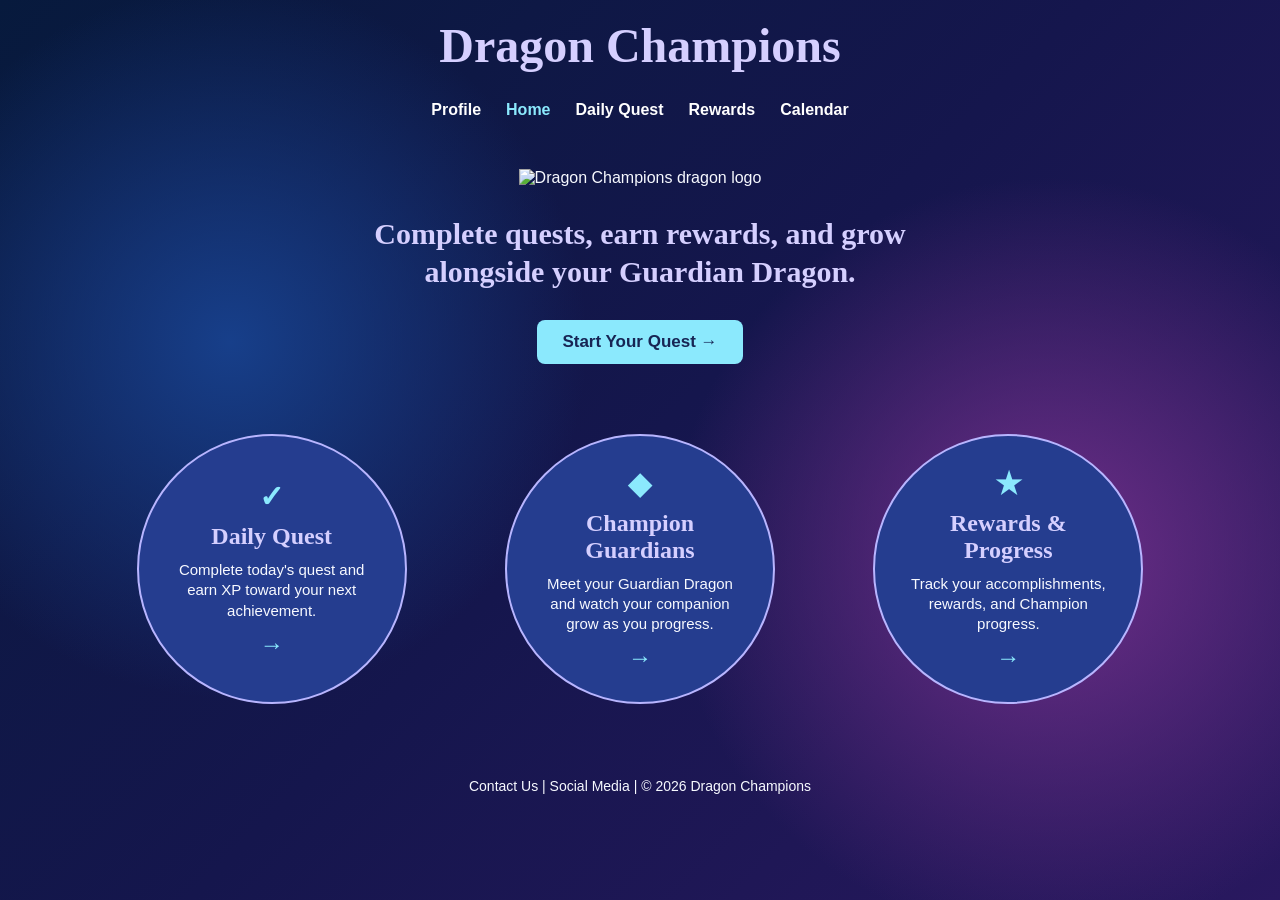
==== index.html @ 3f2e3a31 "Add files via upload" ====
<!DOCTYPE html>
<html lang="en">

<head>
    <meta charset="UTF-8">

    <meta name="viewport"
          content="width=device-width, initial-scale=1.0">

    <title>Dragon Champions</title>

    <link rel="stylesheet" href="style.css">
</head>

<body>

<header class="site-header">
    <h1 class="site-title">Dragon Champions</h1>

    <nav>
        <a href="profile.html">Profile</a>
        <a href="index.html" class="active">Home</a>
        <a href="daily-quest.html">Daily Quest</a>
        <a href="#">Rewards</a>
        <a href="#">Calendar</a>
    </nav>
</header>


<main class="home-page">

    <section class="home-intro">
        <img src="images/dragon_champions_logo.png"
             alt="Dragon Champions dragon logo"
             class="main-logo">

        <h2>Complete quests, earn rewards, and grow<br>
            alongside your Guardian Dragon.</h2>

        <a href="daily-quest.html" class="button">Start Your Quest →</a>
    </section>

    <section class="cards">

        <div class="card">
            <div class="circle-icon">✓</div>
            <h2>Daily Quest</h2>
            <p>Complete today's quest and earn XP toward your next achievement.</p>
            <a href="daily-quest.html">→</a>
        </div>

        <div class="card">
            <div class="circle-icon">◆</div>
            <h2>Champion Guardians</h2>
            <p>Meet your Guardian Dragon and watch your companion grow as you progress.</p>
            <a href="profile.html">→</a>
        </div>

        <div class="card">
            <div class="circle-icon">★</div>
            <h2>Rewards &amp; Progress</h2>
            <p>Track your accomplishments, rewards, and Champion progress.</p>
            <a href="#">→</a>
        </div>

    </section>

</main>


<footer>

    <p>
        Contact Us | Social Media |
        &copy; 2026 Dragon Champions
    </p>

</footer>


</body>
</html>
---- style.css ----
/*
   DRAGON CHAMPIONS
   HTML + CSS School Project
*/

* {
    box-sizing: border-box;
}

body {
    margin: 0;
    font-family: Arial, sans-serif;
    color: #F7F9FF;
    background: linear-gradient(135deg, #071A3D, #15164D, #29185F);
    min-height: 100vh;
}

header {
    text-align: center;
    padding: 25px;
}

.logo {
    width: 120px;
}

nav {
    display: flex;
    justify-content: center;
    flex-wrap: wrap;
    gap: 25px;
    margin-top: 20px;
}

nav a {
    color: white;
    text-decoration: none;
    font-weight: bold;
}

nav a:hover,
nav a.active {
    color: #8BE9FD;
}

main {
    width: 90%;
    max-width: 1100px;
    margin: auto;
}

h1,
h2 {
    font-family: Georgia, serif;
    color: #D5CFFF;
}

.button {
    background-color: #8BE9FD;
    color: #172554;
    border: none;
    border-radius: 8px;
    padding: 10px 18px;
    font-weight: bold;
}

.button:hover {
    background-color: #D5CFFF;
}

/* HOME PAGE */

.hero {
    display: grid;
    grid-template-columns: 1fr 1fr;
    gap: 40px;
    align-items: center;
    padding: 40px 20px;
}

.hero h1 {
    font-size: 42px;
}

.hero p {
    line-height: 1.6;
}

.hero-dragon {
    text-align: center;
}

.hero-dragon img {
    width: 330px;
    max-width: 100%;
}

.hero-dragon p {
    color: #B8B5FF;
    font-weight: bold;
}

.cards {
    display: grid;
    grid-template-columns: repeat(3, 1fr);
    gap: 25px;
    margin: 30px 0;
}

.card,
.panel,
.stat-card {
    background-color: #253D8F;
    border: 2px solid #B8B5FF;
    border-radius: 12px;
    padding: 20px;
}

.card {
    text-align: center;
}

.card a {
    color: #8BE9FD;
}

/* PAGE HEADINGS */

.page-heading {
    text-align: center;
    margin: 20px auto;
}

.page-heading h1 {
    font-size: 38px;
    margin-bottom: 5px;
}

/* PROFILE PAGE */

.profile-choices {
    display: grid;
    grid-template-columns: 1fr 1fr;
    gap: 15px;
}

.profile-choices .panel {
    padding: 15px;
}

.profile-choices h2 {
    margin-top: 0;
}

.avatar-options,
.dragon-options {
    display: grid;
    grid-template-columns: repeat(4, 1fr);
    gap: 8px;
}

.picture-choice {
    display: block;
    background-color: #172554;
    border: 2px solid #8EA7FF;
    border-radius: 10px;
    padding: 5px;
    text-align: center;
    cursor: pointer;
}

.picture-choice:hover {
    border-color: #8BE9FD;
}

.picture-choice input {
    margin: 4px;
}

.picture-choice img {
    width: 100%;
    height: 90px;
    object-fit: contain;
}

.profile-stats {
    display: grid;
    grid-template-columns: repeat(4, 1fr);
    gap: 15px;
    margin-top: 15px;
}

.stat-card {
    text-align: center;
    padding: 10px;
}

.stat-card h3,
.stat-card p {
    margin: 5px;
}

/* DAILY QUEST PAGE */

.quest-list {
    display: flex;
    justify-content: center;
    flex-wrap: wrap;
    gap: 25px;
    margin: 25px 0;
}

.quest-circle {
    width: 220px;
    height: 220px;
    background-color: #172554;
    border: 3px solid #8EA7FF;
    border-radius: 50%;
    padding: 25px;
    text-align: center;
    cursor: pointer;

    display: flex;
    flex-direction: column;
    justify-content: center;
    align-items: center;
}

.quest-circle:hover {
    border-color: #8BE9FD;
}

.quest-circle input {
    width: 20px;
    height: 20px;
}

.quest-circle h2 {
    margin: 8px 0;
}

.quest-circle p {
    margin: 5px;
}

.quest-circle strong {
    color: #8BE9FD;
}

.add-quest-demo {
    max-width: 750px;
    margin: 25px auto;
}

.add-quest-demo form {
    display: flex;
    gap: 10px;
    align-items: center;
    flex-wrap: wrap;
}

.add-quest-demo input,
.add-quest-demo select {
    padding: 10px;
    border-radius: 6px;
    border: none;
}

.bonus {
    text-align: center;
    max-width: 750px;
    margin: 25px auto;
}

footer {
    text-align: center;
    padding: 30px;
}

/* TABLET */

@media (max-width: 899px) {

    .hero {
        grid-template-columns: 1fr;
        text-align: center;
    }

    .cards {
        grid-template-columns: 1fr;
    }

    .profile-choices {
        grid-template-columns: 1fr;
    }

    .avatar-options,
    .dragon-options {
        grid-template-columns: repeat(2, 1fr);
    }

    .profile-stats {
        grid-template-columns: repeat(2, 1fr);
    }
}

/* PHONE */

@media (max-width: 599px) {

    nav {
        gap: 12px;
    }

    main {
        width: 94%;
    }

    .avatar-options,
    .dragon-options {
        grid-template-columns: repeat(2, 1fr);
    }

    .add-quest-demo form {
        flex-direction: column;
        align-items: stretch;
    }

    .hero-dragon img {
        width: 250px;
    }
}


/* CLEANER HOME PAGE */

header {
    padding: 15px;
}

nav {
    margin-top: 5px;
}

.hero {
    min-height: 430px;
    padding: 25px 20px;
    gap: 30px;
}

.hero h1 {
    font-size: 36px;
    margin-bottom: 15px;
}

.hero h2 {
    font-size: 24px;
}

.hero-logo {
    text-align: center;
}

.hero-logo img {
    width: 260px;
    max-width: 80%;
}

.cards {
    margin-top: 15px;
}

.card {
    padding: 15px;
}

.card h2 {
    font-size: 22px;
}

@media (max-width: 599px) {
    .hero {
        min-height: auto;
        padding: 20px 10px;
    }

    .hero h1 {
        font-size: 32px;
    }

    .hero-logo img {
        width: 200px;
    }
}


/* HOME PAGE LAYOUT UPDATE */

header {
    padding-top: 20px;
}

.home-hero {
    grid-template-columns: 1fr 1fr;
    min-height: 360px;
}

.home-hero .hero-logo {
    order: 1;
}

.home-hero .hero-text {
    order: 2;
}

.home-hero .hero-logo img {
    width: 260px;
}

.home-hero h1 {
    font-size: 34px;
}

/* Circle cards to match the Daily Quest page */

.cards {
    justify-items: center;
}

.card {
    width: 230px;
    height: 230px;
    border-radius: 50%;
    padding: 30px;

    display: flex;
    flex-direction: column;
    justify-content: center;
    align-items: center;
}

.card h2 {
    margin: 5px 0 10px;
}

.card p {
    margin: 5px 0 12px;
}

/* TABLET */

@media (max-width: 899px) {

    .home-hero {
        grid-template-columns: 1fr;
    }

    .home-hero .hero-logo,
    .home-hero .hero-text {
        order: initial;
    }

    .cards {
        grid-template-columns: 1fr;
    }
}

/* PHONE */

@media (max-width: 599px) {

    .home-hero .hero-logo img {
        width: 200px;
    }

    .card {
        width: 210px;
        height: 210px;
    }
}


/* HOME PAGE ALIGNMENT FIX */

/* Keep the top section centered as one unit */
.home-hero {
    width: 850px;
    max-width: 100%;
    margin: 25px auto 35px;
    padding: 20px 0;
    min-height: 300px;
    grid-template-columns: 1fr 1fr;
    gap: 50px;
}

/* Center the logo in the left half */
.home-hero .hero-logo {
    display: flex;
    justify-content: center;
    align-items: center;
}

.home-hero .hero-logo img {
    width: 230px;
}

/* Keep all text lined up on the right */
.home-hero .hero-text {
    display: flex;
    flex-direction: column;
    justify-content: center;
    align-items: flex-start;
}

.home-hero .hero-text h1,
.home-hero .hero-text h2,
.home-hero .hero-text p {
    text-align: left;
}

/* Keep the three circles evenly lined up */
.cards {
    width: 900px;
    max-width: 100%;
    margin: 20px auto 30px;
    grid-template-columns: repeat(3, 1fr);
    gap: 45px;
    align-items: center;
    justify-items: center;
}

.card {
    width: 210px;
    height: 210px;
    padding: 25px;
}

footer {
    margin-top: 10px;
}

/* TABLET */
@media (max-width: 899px) {
    .home-hero {
        width: 90%;
        grid-template-columns: 1fr;
        gap: 15px;
        text-align: center;
    }

    .home-hero .hero-text {
        align-items: center;
    }

    .home-hero .hero-text h1,
    .home-hero .hero-text h2,
    .home-hero .hero-text p {
        text-align: center;
    }

    .cards {
        width: 90%;
        grid-template-columns: 1fr;
        gap: 20px;
    }
}


/* LARGER HOME PAGE - FILLS DESKTOP SCREEN */

.home-hero {
    width: 1100px;
    max-width: 92%;
    min-height: 420px;
    margin: 20px auto 25px;
    grid-template-columns: 1fr 1fr;
    gap: 70px;
}

.home-hero .hero-logo img {
    width: 320px;
}

.home-hero .hero-text h1 {
    font-size: 42px;
    margin-bottom: 15px;
}

.home-hero .hero-text h2 {
    font-size: 27px;
    margin: 5px 0 15px;
}

.home-hero .hero-text p {
    font-size: 18px;
    line-height: 1.6;
    max-width: 500px;
}

.home-hero .button {
    font-size: 17px;
    padding: 12px 22px;
}

.cards {
    width: 1100px;
    max-width: 92%;
    gap: 55px;
    margin: 15px auto 35px;
}

.card {
    width: 260px;
    height: 260px;
    padding: 32px;
}

.card h2 {
    font-size: 25px;
}

.card p {
    font-size: 16px;
    line-height: 1.4;
}

.card a {
    font-size: 16px;
}

footer {
    font-size: 14px;
    padding: 20px;
}

/* Keep smaller screens responsive */
@media (max-width: 899px) {
    .home-hero {
        min-height: auto;
        gap: 20px;
    }

    .home-hero .hero-logo img {
        width: 260px;
    }

    .cards {
        gap: 25px;
    }

    .card {
        width: 230px;
        height: 230px;
    }
}

@media (max-width: 599px) {
    .home-hero .hero-text h1 {
        font-size: 34px;
    }

    .home-hero .hero-logo img {
        width: 220px;
    }
}


/* =====================================
   FINAL HOME PAGE
   HTML + CSS ONLY
===================================== */

/* Galaxy gradient made with CSS */
body {
    background:
        radial-gradient(circle at 18% 38%, #173F8A 0%, transparent 30%),
        radial-gradient(circle at 82% 62%, #702F8A 0%, transparent 32%),
        linear-gradient(135deg, #071A3D, #15164D, #29185F);
    background-attachment: fixed;
}

/* Website name above navigation */
.site-header {
    padding: 18px 20px 5px;
}

.site-title {
    text-align: center;
    font-size: 48px;
    margin: 0 0 10px;
    color: #D5CFFF;
}

.site-header nav {
    margin-top: 0;
}

.site-header nav a.active {
    color: #8BE9FD;
}

/* Main logo and message */
.home-intro {
    text-align: center;
    padding: 15px 20px 5px;
}

.main-logo {
    width: 310px;
    max-width: 70%;
}

.home-intro h2 {
    font-size: 30px;
    line-height: 1.25;
    margin: 5px auto 15px;
}

.home-intro .button {
    font-size: 17px;
    padding: 12px 25px;
    text-decoration: none;
}

/* Three matching circles */
.home-page .cards {
    width: 1100px;
    max-width: 95%;
    margin: 15px auto 25px;
    display: grid;
    grid-template-columns: repeat(3, 1fr);
    gap: 45px;
    justify-items: center;
}

.home-page .card {
    width: 270px;
    height: 270px;
    border-radius: 50%;
    padding: 30px;

    display: flex;
    flex-direction: column;
    justify-content: center;
    align-items: center;
}

.circle-icon {
    color: #8BE9FD;
    font-size: 30px;
    font-weight: bold;
    margin-bottom: 4px;
}

.home-page .card h2 {
    font-size: 24px;
    margin: 5px 0;
}

.home-page .card p {
    font-size: 15px;
    line-height: 1.35;
    margin: 5px 0 10px;
}

.home-page .card a {
    font-size: 24px;
    text-decoration: none;
}

/* Tablet */
@media (max-width: 899px) {

    .site-title {
        font-size: 40px;
    }

    .main-logo {
        width: 260px;
    }

    .home-intro h2 {
        font-size: 25px;
    }

    .home-page .cards {
        grid-template-columns: 1fr;
        gap: 20px;
    }
}

/* Phone */
@media (max-width: 599px) {

    .site-title {
        font-size: 34px;
    }

    .main-logo {
        width: 220px;
    }

    .home-intro h2 {
        font-size: 21px;
    }

    .home-page .card {
        width: 230px;
        height: 230px;
        padding: 24px;
    }
}


/* =====================================
   SPACING UPDATE - APPROVED HOME DESIGN
===================================== */

/* More space between website title and navigation */
.site-title {
    margin-bottom: 28px;
}

.site-header nav {
    margin-bottom: 30px;
}

/* More breathing room around the logo */
.home-intro {
    padding-top: 15px;
}

.main-logo {
    margin-bottom: 28px;
}

/* Space below the main message */
.home-intro h2 {
    margin: 0 auto 30px;
}

/* Space below Start Your Quest */
.home-intro .button {
    display: inline-block;
    margin-bottom: 45px;
}

/* More room before and between the circles */
.home-page .cards {
    margin-top: 20px;
    margin-bottom: 40px;
    gap: 60px;
}

/* Keep the circles large */
.home-page .card {
    width: 270px;
    height: 270px;
}

/* Tablet */
@media (max-width: 899px) {
    .site-title {
        margin-bottom: 20px;
    }

    .site-header nav {
        margin-bottom: 25px;
    }

    .main-logo {
        margin-bottom: 20px;
    }

    .home-intro h2 {
        margin-bottom: 25px;
    }

    .home-intro .button {
        margin-bottom: 35px;
    }

    .home-page .cards {
        gap: 30px;
    }
}

/* Phone */
@media (max-width: 599px) {
    .site-header nav {
        margin-bottom: 20px;
    }

    .home-intro .button {
        margin-bottom: 30px;
    }
}


/* PROFILE AVATAR AND DRAGON PREVIEW */

.profile-hero {
    display: grid;
    grid-template-columns: 200px 1fr 200px;
    gap: 30px;
    align-items: center;
    max-width: 1000px;
    margin: 25px auto 30px;
}

.profile-title {
    text-align: center;
}

.profile-title h1 {
    font-family: Georgia, serif;
    color: #D5CFFF;
    font-size: 42px;
    margin: 0 0 10px;
}

.profile-title p {
    font-size: 17px;
    line-height: 1.5;
    margin: 0;
}

.profile-preview {
    text-align: center;
}

.profile-preview img {
    width: 175px;
    height: 175px;
    object-fit: contain;
}

.profile-preview p {
    color: #8BE9FD;
    font-weight: bold;
    margin: 5px 0 0;
}

@media (max-width: 899px) {
    .profile-hero {
        grid-template-columns: 1fr 1fr;
    }

    .profile-title {
        grid-column: 1 / 3;
        grid-row: 1;
    }
}

@media (max-width: 599px) {
    .profile-hero {
        grid-template-columns: 1fr;
    }

    .profile-title {
        grid-column: 1;
    }

    .profile-preview img {
        width: 140px;
        height: 140px;
    }
}


/* =====================================
   HTML + CSS ONLY INTERACTIONS
===================================== */

/* Profile: hide the plain radio button but keep it accessible */
.selectable-choice {
    position: relative;
}

.selectable-choice input[type="radio"] {
    position: absolute;
    opacity: 0;
}

/* Highlight the selected avatar or dragon */
.selectable-choice:has(input[type="radio"]:checked) {
    border-color: #8BE9FD;
    box-shadow: 0 0 12px #8BE9FD;
    background-color: #253D8F;
}

/* Small selected marker */
.selectable-choice:has(input[type="radio"]:checked)::after {
    content: "Selected";
    display: block;
    color: #8BE9FD;
    font-size: 12px;
    font-weight: bold;
    margin-top: 4px;
}

/* Daily quests: checked circles visibly change */
.quest-circle:has(input[type="checkbox"]:checked) {
    border-color: #8BE9FD;
    background-color: #253D8F;
    box-shadow: 0 0 15px rgba(139, 233, 253, 0.65);
}

.quest-circle:has(input[type="checkbox"]:checked) h2::after {
    content: " ✓";
    color: #8BE9FD;
}

/* Simple information panel replacing the non-working Add Quest form */
.quest-note {
    max-width: 650px;
    margin: 25px auto;
    text-align: center;
}

.quest-note h2 {
    margin-top: 0;
}


/* =====================================
   DAILY QUEST - ADD / DELETE PROTOTYPE
===================================== */

.quest-controls {
    max-width: 720px;
    margin: 28px auto;
    text-align: center;
}

.quest-controls h2 {
    margin: 0 0 5px;
}

.quest-controls > p {
    margin: 5px 0 18px;
}

.quest-form {
    display: grid;
    grid-template-columns: auto 1fr auto 110px auto auto;
    gap: 10px;
    align-items: center;
}

.quest-form label {
    font-weight: bold;
    color: #D5CFFF;
}

.quest-form input {
    padding: 10px;
    border: 1px solid #B8B5FF;
    border-radius: 7px;
    background: #07152B;
    color: #F7F9FF;
}

.quest-form input::placeholder {
    color: #B8B5FF;
}

.quest-button {
    padding: 10px 13px;
    border: none;
    border-radius: 7px;
    font-weight: bold;
    cursor: pointer;
}

.add-button {
    background: #8BE9FD;
    color: #07152B;
}

.delete-button {
    background: #B8B5FF;
    color: #07152B;
}

.demo-note {
    font-size: 12px;
    color: #B8B5FF;
    margin-top: 15px !important;
}

/* Tablet and phone */
@media (max-width: 899px) {
    .quest-form {
        grid-template-columns: 1fr 1fr;
    }

    .quest-form label {
        text-align: left;
    }
}

@media (max-width: 599px) {
    .quest-form {
        grid-template-columns: 1fr;
    }

    .quest-form label {
        margin-top: 5px;
    }
}
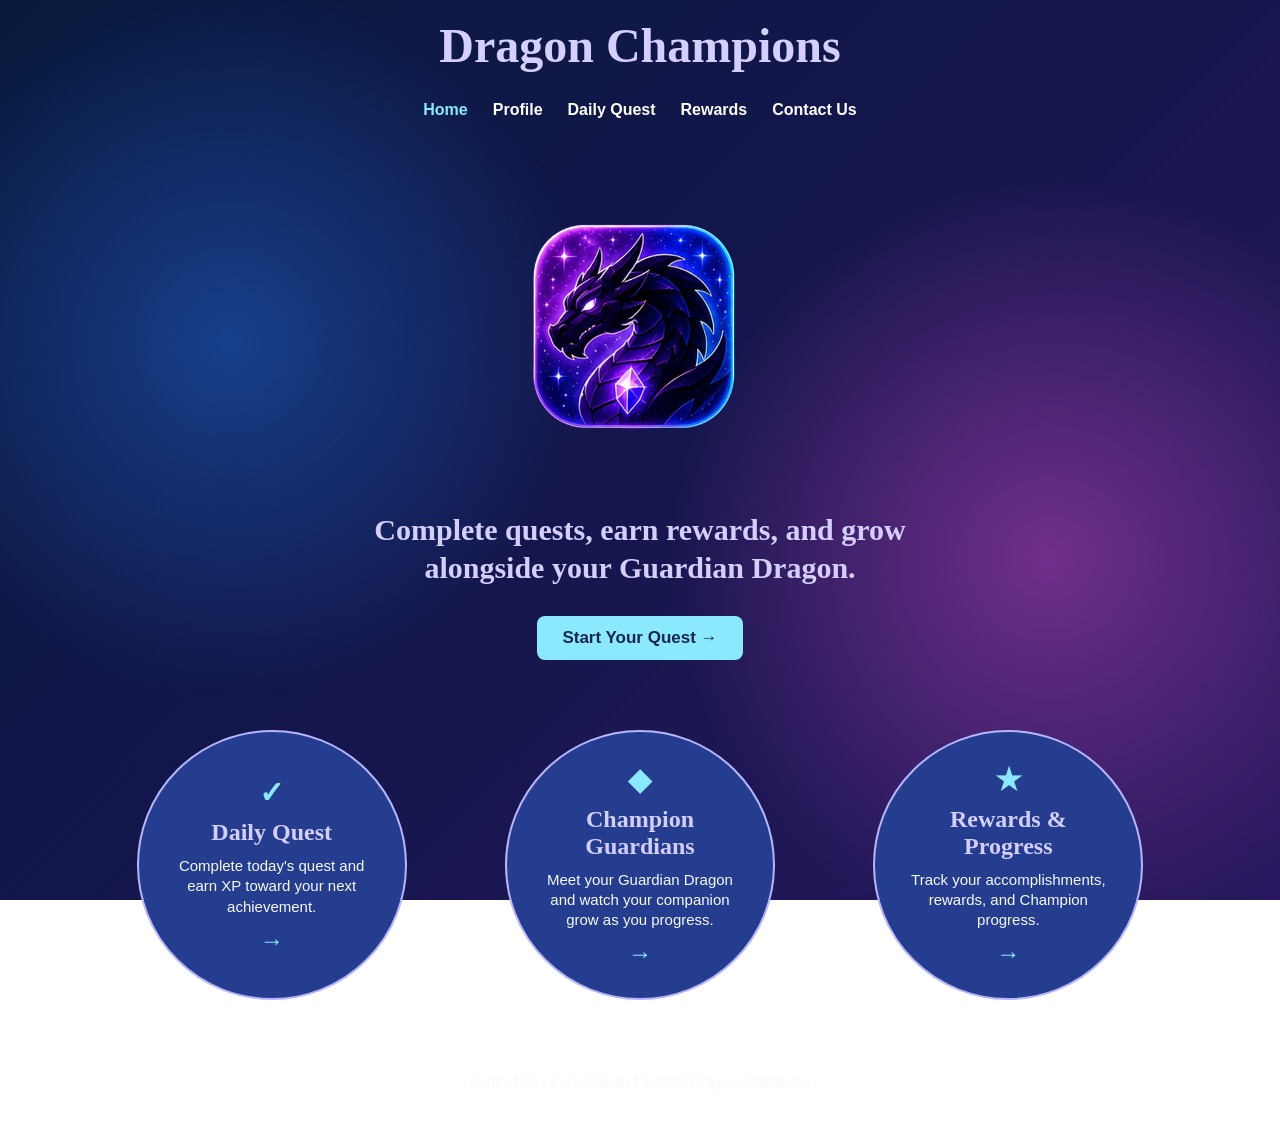
==== commit 583dcae9: "Add files via upload" ====
--- a/index.html
+++ b/index.html
@@ -18,11 +18,11 @@
     <h1 class="site-title">Dragon Champions</h1>
 
     <nav>
+        <a href="index.html" class="active">Home</a>
         <a href="profile.html">Profile</a>
-        <a href="index.html" class="active">Home</a>
         <a href="daily-quest.html">Daily Quest</a>
         <a href="#">Rewards</a>
-        <a href="#">Calendar</a>
+        <a href="#">Contact Us </a>
     </nav>
 </header>
 
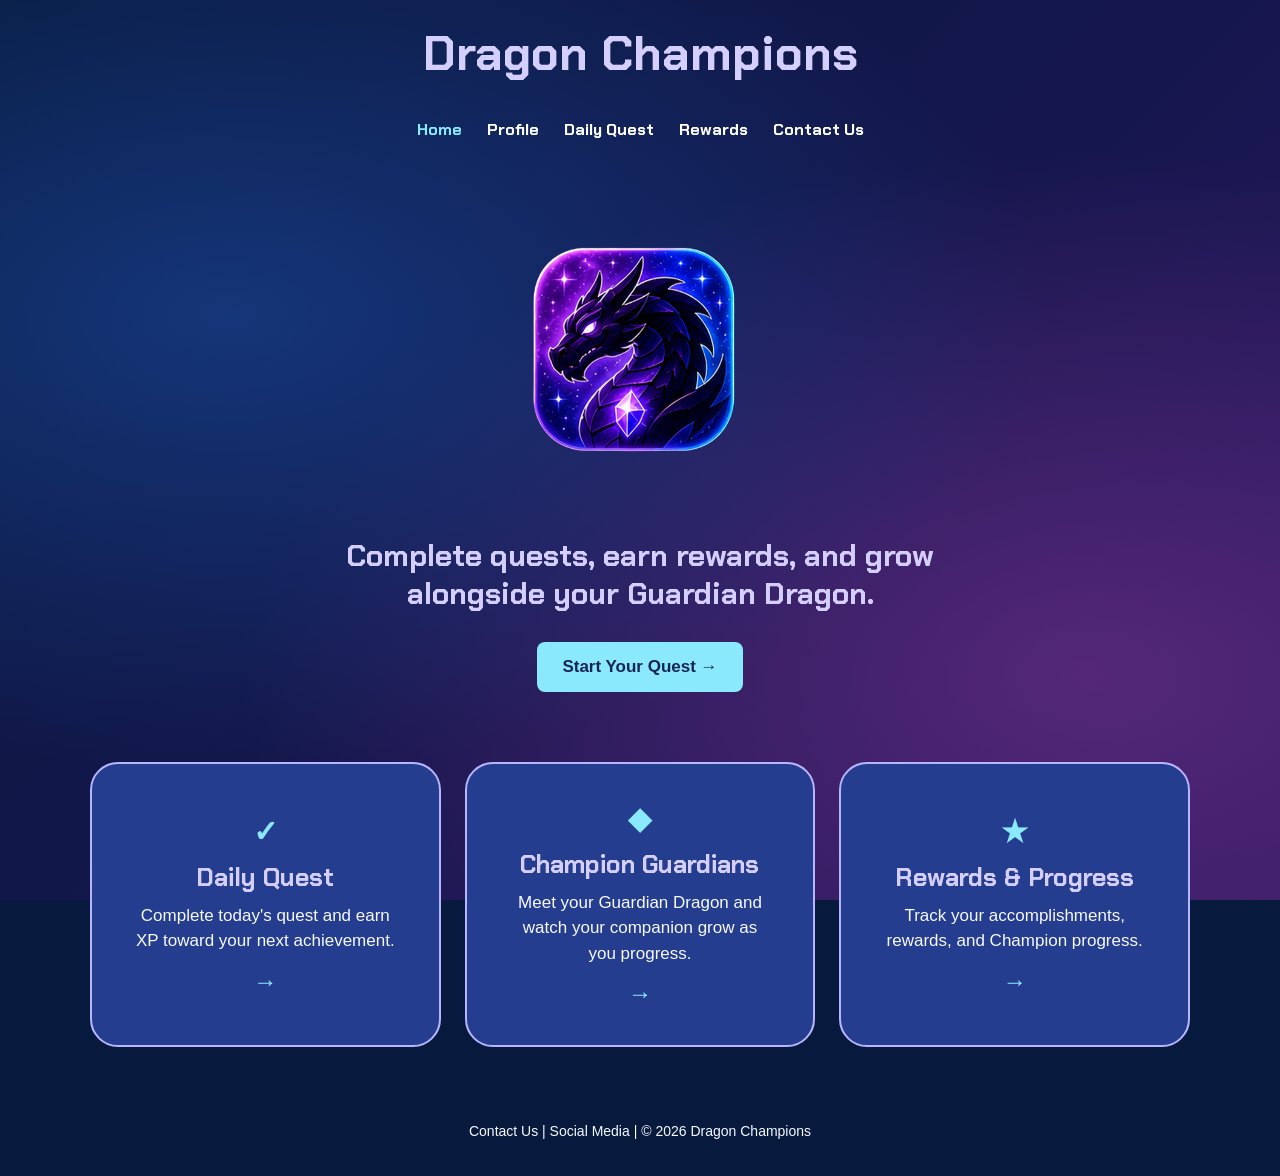
==== commit 5d1733ac: "Add files via upload" ====
--- a/index.html
+++ b/index.html
@@ -9,7 +9,10 @@
 
     <title>Dragon Champions</title>
 
-    <link rel="stylesheet" href="style.css">
+    <link rel="preconnect" href="https://fonts.googleapis.com">
+<link rel="preconnect" href="https://fonts.gstatic.com" crossorigin>
+<link href="https://fonts.googleapis.com/css2?family=Chakra+Petch:wght@400;600;700&display=swap" rel="stylesheet">
+<link rel="stylesheet" href="style.css">
 </head>
 
 <body>
@@ -18,11 +21,11 @@
     <h1 class="site-title">Dragon Champions</h1>
 
     <nav>
-        <a href="index.html" class="active">Home</a>
+        <a href="index.html" class="active" aria-current="page">Home</a>
         <a href="profile.html">Profile</a>
         <a href="daily-quest.html">Daily Quest</a>
         <a href="#">Rewards</a>
-        <a href="#">Contact Us </a>
+        <a href="#">Contact Us</a>
     </nav>
 </header>
 
@@ -60,7 +63,7 @@
             <div class="circle-icon">★</div>
             <h2>Rewards &amp; Progress</h2>
             <p>Track your accomplishments, rewards, and Champion progress.</p>
-            <a href="#">→</a>
+            <a href="#" aria-label="Rewards and Progress coming soon">→</a>
         </div>
 
     </section>
--- a/style.css
+++ b/style.css
@@ -1109,3 +1109,66 @@
         margin-top: 5px;
     }
 }
+
+/* Teacher feedback: modern fonts, readable cards, seamless background */
+html { min-height: 100%; background: #071A3D; }
+body {
+    min-height: 100vh;
+    background: radial-gradient(ellipse at 18% 35%, rgba(23,63,138,.75), transparent 55%),
+                radial-gradient(ellipse at 85% 75%, rgba(112,47,138,.65), transparent 55%),
+                linear-gradient(135deg, #071A3D, #15164D 55%, #29185F);
+    background-attachment: fixed;
+    font-size: 16px;
+    line-height: 1.5;
+}
+h1, h2, h3, .site-title, nav a { font-family: 'Chakra Petch', Arial, sans-serif; }
+h1, h2, h3, .site-title { font-weight: 700; }
+.home-page .cards {
+    width: 100%; max-width: 1100px;
+    grid-template-columns: repeat(3, minmax(0, 1fr)); gap: 24px;
+}
+.home-page .card {
+    width: 100%; max-width: none; height: auto; min-height: 250px;
+    border-radius: 28px; padding: 30px 24px;
+}
+.home-page .card h2 { font-size: 25px; line-height: 1.2; }
+.home-page .card p { font-size: 17px; line-height: 1.5; max-width: 28ch; }
+.home-page .card a { color: #8BE9FD; }
+.quest-circle p { font-size: 16px; line-height: 1.45; }
+.quest-circle h2 { font-size: 25px; }
+@media (max-width: 899px) {
+    .home-page .cards { grid-template-columns: 1fr; max-width: 540px; gap: 20px; }
+    .home-page .card { min-height: 0; padding: 26px 28px; }
+}
+@media (max-width: 599px) {
+    .home-page .cards { max-width: 100%; }
+    .home-page .card { width: 100%; height: auto; border-radius: 24px; padding: 25px 22px; }
+    .home-page .card p { font-size: 17px; }
+}
+
+
+/* Keep all three Home feature cards the same size */
+.home-page .cards {
+    align-items: stretch;
+}
+.home-page .card {
+    box-sizing: border-box;
+    height: 100%;
+    min-height: 285px;
+}
+@media (max-width: 899px) {
+    .home-page .card {
+        min-height: 245px;
+    }
+}
+
+/* JavaScript-powered quest cards: preserve original circular styling */
+.interactive-quest { display:flex; flex-direction:column; justify-content:center; align-items:center; padding:16px; box-sizing:border-box; }
+.interactive-quest label { display:flex; flex-direction:column; justify-content:center; align-items:center; cursor:pointer; flex:1; width:100%; }
+.interactive-quest .remove-quest { background:transparent; color:#8BE9FD; border:1px solid #8BE9FD; border-radius:12px; padding:4px 14px; cursor:pointer; margin-top:8px; font:inherit; font-size:13px; }
+.interactive-quest .remove-quest:hover { background:#233d83; }
+#quest-message, #xp-total { font-size:17px; color:#8BE9FD; font-weight:600; }
+@media(max-width:599px) { .interactive-quest { min-width:220px; } }
+
+/* Midterm: captions make the Profile image gallery easier to understand. */
+.choice-caption { display: block; margin-top: 5px; color: #d5d2ff; font-size: 14px; font-weight: 600; text-align: center; }
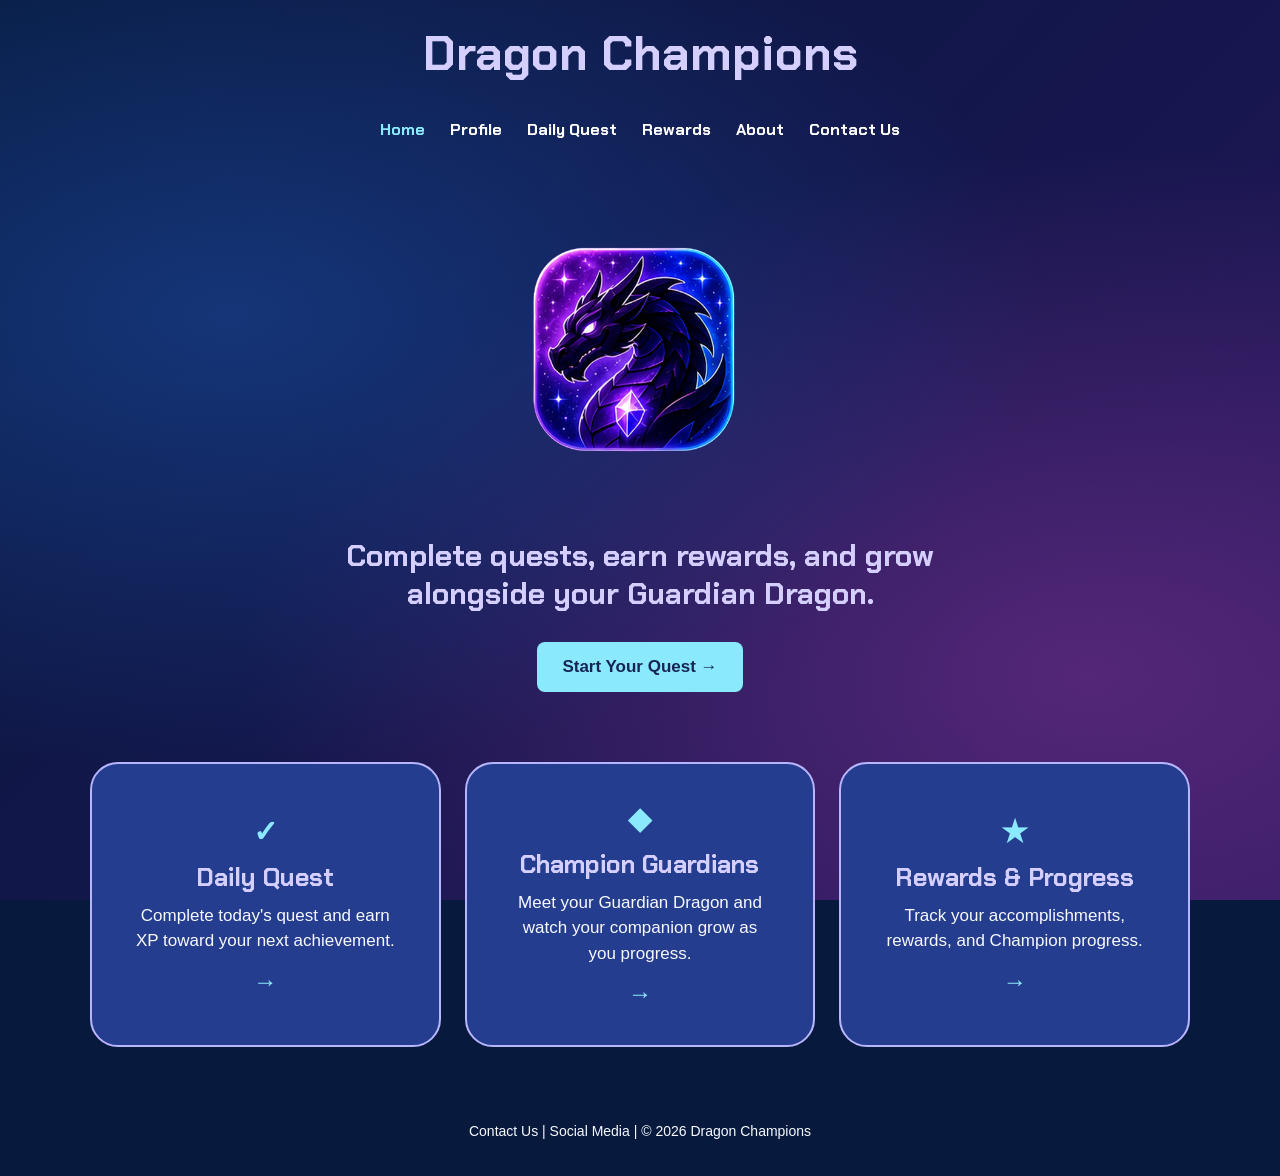
==== commit 4e5f5981: "Add files via upload" ====
--- a/index.html
+++ b/index.html
@@ -25,6 +25,7 @@
         <a href="profile.html">Profile</a>
         <a href="daily-quest.html">Daily Quest</a>
         <a href="#">Rewards</a>
+        <a href="about.html">About</a>
         <a href="#">Contact Us</a>
     </nav>
 </header>
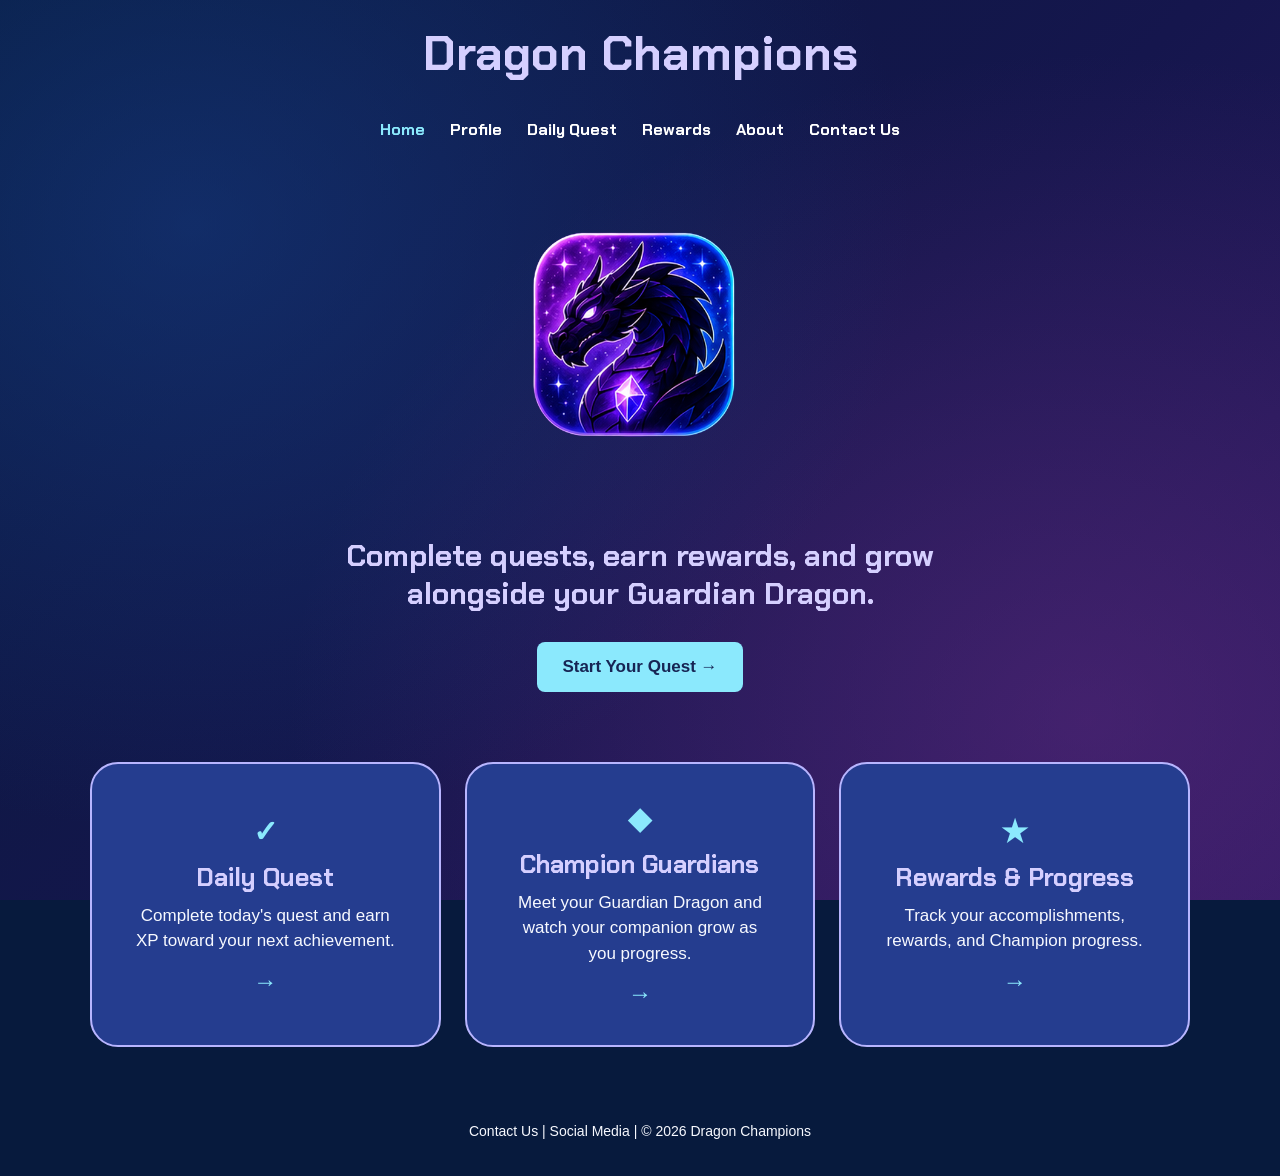
==== commit 08a3a6a0: "Add files via upload" ====
--- a/index.html
+++ b/index.html
@@ -12,7 +12,7 @@
     <link rel="preconnect" href="https://fonts.googleapis.com">
 <link rel="preconnect" href="https://fonts.gstatic.com" crossorigin>
 <link href="https://fonts.googleapis.com/css2?family=Chakra+Petch:wght@400;600;700&display=swap" rel="stylesheet">
-<link rel="stylesheet" href="style.css">
+<link rel="stylesheet" href="style.css?v=20261025">
 </head>
 
 <body>
@@ -22,12 +22,18 @@
 
     <nav>
         <a href="index.html" class="active" aria-current="page">Home</a>
+       
         <a href="profile.html">Profile</a>
+       
         <a href="daily-quest.html">Daily Quest</a>
+       
         <a href="#">Rewards</a>
-        <a href="about.html">About</a>
+       
+         <a href="about.html">About</a>
+       
         <a href="#">Contact Us</a>
     </nav>
+    
 </header>
 
 
@@ -36,7 +42,7 @@
     <section class="home-intro">
         <img src="images/dragon_champions_logo.png"
              alt="Dragon Champions dragon logo"
-             class="main-logo">
+             class="main-logo" id="dragonLogo">
 
         <h2>Complete quests, earn rewards, and grow<br>
             alongside your Guardian Dragon.</h2>
@@ -82,5 +88,8 @@
 </footer>
 
 
+
+<script src="https://code.jquery.com/jquery-3.7.1.min.js"></script>
+<script src="script.js"></script>
 </body>
 </html>
--- a/style.css
+++ b/style.css
@@ -1,7 +1,3 @@
-/*
-   DRAGON CHAMPIONS
-   HTML + CSS School Project
-*/
 
 * {
     box-sizing: border-box;
@@ -68,7 +64,7 @@
     background-color: #D5CFFF;
 }
 
-/* HOME PAGE */
+
 
 .hero {
     display: grid;
@@ -124,7 +120,6 @@
     color: #8BE9FD;
 }
 
-/* PAGE HEADINGS */
 
 .page-heading {
     text-align: center;
@@ -136,7 +131,7 @@
     margin-bottom: 5px;
 }
 
-/* PROFILE PAGE */
+
 
 .profile-choices {
     display: grid;
@@ -199,8 +194,6 @@
 .stat-card p {
     margin: 5px;
 }
-
-/* DAILY QUEST PAGE */
 
 .quest-list {
     display: flex;
@@ -277,7 +270,7 @@
     padding: 30px;
 }
 
-/* TABLET */
+
 
 @media (max-width: 899px) {
 
@@ -304,7 +297,7 @@
     }
 }
 
-/* PHONE */
+
 
 @media (max-width: 599px) {
 
@@ -332,7 +325,7 @@
 }
 
 
-/* CLEANER HOME PAGE */
+
 
 header {
     padding: 15px;
@@ -393,9 +386,6 @@
     }
 }
 
-
-/* HOME PAGE LAYOUT UPDATE */
-
 header {
     padding-top: 20px;
 }
@@ -421,7 +411,7 @@
     font-size: 34px;
 }
 
-/* Circle cards to match the Daily Quest page */
+
 
 .cards {
     justify-items: center;
@@ -447,7 +437,6 @@
     margin: 5px 0 12px;
 }
 
-/* TABLET */
 
 @media (max-width: 899px) {
 
@@ -465,7 +454,6 @@
     }
 }
 
-/* PHONE */
 
 @media (max-width: 599px) {
 
@@ -479,10 +467,6 @@
     }
 }
 
-
-/* HOME PAGE ALIGNMENT FIX */
-
-/* Keep the top section centered as one unit */
 .home-hero {
     width: 850px;
     max-width: 100%;
@@ -493,7 +477,7 @@
     gap: 50px;
 }
 
-/* Center the logo in the left half */
+
 .home-hero .hero-logo {
     display: flex;
     justify-content: center;
@@ -504,7 +488,6 @@
     width: 230px;
 }
 
-/* Keep all text lined up on the right */
 .home-hero .hero-text {
     display: flex;
     flex-direction: column;
@@ -518,7 +501,6 @@
     text-align: left;
 }
 
-/* Keep the three circles evenly lined up */
 .cards {
     width: 900px;
     max-width: 100%;
@@ -539,7 +521,6 @@
     margin-top: 10px;
 }
 
-/* TABLET */
 @media (max-width: 899px) {
     .home-hero {
         width: 90%;
@@ -566,7 +547,9 @@
 }
 
 
-/* LARGER HOME PAGE - FILLS DESKTOP SCREEN */
+
+
+
 
 .home-hero {
     width: 1100px;
@@ -633,7 +616,12 @@
     padding: 20px;
 }
 
-/* Keep smaller screens responsive */
+
+
+
+
+
+
 @media (max-width: 899px) {
     .home-hero {
         min-height: auto;
@@ -665,12 +653,10 @@
 }
 
 
-/* =====================================
-   FINAL HOME PAGE
-   HTML + CSS ONLY
-===================================== */
-
-/* Galaxy gradient made with CSS */
+
+
+
+
 body {
     background:
         radial-gradient(circle at 18% 38%, #173F8A 0%, transparent 30%),
@@ -679,7 +665,6 @@
     background-attachment: fixed;
 }
 
-/* Website name above navigation */
 .site-header {
     padding: 18px 20px 5px;
 }
@@ -699,7 +684,8 @@
     color: #8BE9FD;
 }
 
-/* Main logo and message */
+
+
 .home-intro {
     text-align: center;
     padding: 15px 20px 5px;
@@ -722,7 +708,7 @@
     text-decoration: none;
 }
 
-/* Three matching circles */
+
 .home-page .cards {
     width: 1100px;
     max-width: 95%;
@@ -768,7 +754,11 @@
     text-decoration: none;
 }
 
-/* Tablet */
+
+
+
+
+
 @media (max-width: 899px) {
 
     .site-title {
@@ -789,7 +779,6 @@
     }
 }
 
-/* Phone */
 @media (max-width: 599px) {
 
     .site-title {
@@ -812,11 +801,10 @@
 }
 
 
-/* =====================================
-   SPACING UPDATE - APPROVED HOME DESIGN
-===================================== */
-
-/* More space between website title and navigation */
+
+
+
+
 .site-title {
     margin-bottom: 28px;
 }
@@ -825,7 +813,7 @@
     margin-bottom: 30px;
 }
 
-/* More breathing room around the logo */
+
 .home-intro {
     padding-top: 15px;
 }
@@ -834,31 +822,34 @@
     margin-bottom: 28px;
 }
 
-/* Space below the main message */
+
 .home-intro h2 {
     margin: 0 auto 30px;
 }
 
-/* Space below Start Your Quest */
+
 .home-intro .button {
     display: inline-block;
     margin-bottom: 45px;
 }
 
-/* More room before and between the circles */
+
 .home-page .cards {
     margin-top: 20px;
     margin-bottom: 40px;
     gap: 60px;
 }
 
-/* Keep the circles large */
+
 .home-page .card {
     width: 270px;
     height: 270px;
 }
 
-/* Tablet */
+
+
+
+
 @media (max-width: 899px) {
     .site-title {
         margin-bottom: 20px;
@@ -885,7 +876,7 @@
     }
 }
 
-/* Phone */
+
 @media (max-width: 599px) {
     .site-header nav {
         margin-bottom: 20px;
@@ -897,7 +888,9 @@
 }
 
 
-/* PROFILE AVATAR AND DRAGON PREVIEW */
+
+
+
 
 .profile-hero {
     display: grid;
@@ -968,11 +961,13 @@
 }
 
 
-/* =====================================
-   HTML + CSS ONLY INTERACTIONS
-===================================== */
-
-/* Profile: hide the plain radio button but keep it accessible */
+
+
+
+
+
+
+
 .selectable-choice {
     position: relative;
 }
@@ -982,14 +977,13 @@
     opacity: 0;
 }
 
-/* Highlight the selected avatar or dragon */
+
 .selectable-choice:has(input[type="radio"]:checked) {
     border-color: #8BE9FD;
     box-shadow: 0 0 12px #8BE9FD;
     background-color: #253D8F;
 }
 
-/* Small selected marker */
 .selectable-choice:has(input[type="radio"]:checked)::after {
     content: "Selected";
     display: block;
@@ -999,7 +993,7 @@
     margin-top: 4px;
 }
 
-/* Daily quests: checked circles visibly change */
+
 .quest-circle:has(input[type="checkbox"]:checked) {
     border-color: #8BE9FD;
     background-color: #253D8F;
@@ -1011,7 +1005,7 @@
     color: #8BE9FD;
 }
 
-/* Simple information panel replacing the non-working Add Quest form */
+
 .quest-note {
     max-width: 650px;
     margin: 25px auto;
@@ -1021,11 +1015,6 @@
 .quest-note h2 {
     margin-top: 0;
 }
-
-
-/* =====================================
-   DAILY QUEST - ADD / DELETE PROTOTYPE
-===================================== */
 
 .quest-controls {
     max-width: 720px;
@@ -1089,7 +1078,11 @@
     margin-top: 15px !important;
 }
 
-/* Tablet and phone */
+
+
+
+
+
 @media (max-width: 899px) {
     .quest-form {
         grid-template-columns: 1fr 1fr;
@@ -1110,13 +1103,18 @@
     }
 }
 
-/* Teacher feedback: modern fonts, readable cards, seamless background */
-html { min-height: 100%; background: #071A3D; }
+/* One continuous galaxy background across all pages and screen heights.
+   Fixed layers avoid visible horizontal seams when content sections change. */
+html { min-height: 100%; background-color: #071A3D; }
 body {
     min-height: 100vh;
-    background: radial-gradient(ellipse at 18% 35%, rgba(23,63,138,.75), transparent 55%),
-                radial-gradient(ellipse at 85% 75%, rgba(112,47,138,.65), transparent 55%),
-                linear-gradient(135deg, #071A3D, #15164D 55%, #29185F);
+    background-color: #071A3D;
+    background-image:
+        radial-gradient(ellipse 75% 90% at 15% 25%, rgba(23, 63, 138, 0.52) 0%, transparent 75%),
+        radial-gradient(ellipse 80% 95% at 85% 80%, rgba(112, 47, 138, 0.43) 0%, transparent 78%),
+        linear-gradient(135deg, #071A3D 0%, #15164D 55%, #29185F 100%);
+    background-repeat: no-repeat;
+    background-size: cover;
     background-attachment: fixed;
     font-size: 16px;
     line-height: 1.5;
@@ -1146,8 +1144,6 @@
     .home-page .card p { font-size: 17px; }
 }
 
-
-/* Keep all three Home feature cards the same size */
 .home-page .cards {
     align-items: stretch;
 }
@@ -1162,7 +1158,14 @@
     }
 }
 
-/* JavaScript-powered quest cards: preserve original circular styling */
+
+
+
+
+
+
+
+
 .interactive-quest { display:flex; flex-direction:column; justify-content:center; align-items:center; padding:16px; box-sizing:border-box; }
 .interactive-quest label { display:flex; flex-direction:column; justify-content:center; align-items:center; cursor:pointer; flex:1; width:100%; }
 .interactive-quest .remove-quest { background:transparent; color:#8BE9FD; border:1px solid #8BE9FD; border-radius:12px; padding:4px 14px; cursor:pointer; margin-top:8px; font:inherit; font-size:13px; }
@@ -1170,5 +1173,66 @@
 #quest-message, #xp-total { font-size:17px; color:#8BE9FD; font-weight:600; }
 @media(max-width:599px) { .interactive-quest { min-width:220px; } }
 
-/* Midterm: captions make the Profile image gallery easier to understand. */
+
+
 .choice-caption { display: block; margin-top: 5px; color: #d5d2ff; font-size: 14px; font-weight: 600; text-align: center; }
+
+
+.about-page { max-width: 1100px; padding-bottom: 40px; }
+.about-hero { display: grid; grid-template-columns: minmax(180px, 310px) 1fr; align-items: center; gap: 48px; margin: 30px auto 55px; }
+.about-logo { display: block; width: 100%; max-width: 310px; margin: auto; filter: drop-shadow(0 8px 25px rgba(104,175,255,.25)); }
+.about-eyebrow { font-family: 'Chakra Petch', Arial, sans-serif; font-weight: 700; color: #8BE9FD; letter-spacing: .16em; font-size: 14px; }
+.about-hero h2 { font-size: clamp(30px, 4vw, 48px); margin: 8px 0 12px; line-height: 1.15; }
+.about-tagline { color: #8BE9FD; font-family: 'Chakra Petch', Arial, sans-serif; font-size: clamp(18px, 2.5vw, 24px); font-weight: 600; margin: 0 0 16px; }
+.about-hero p:not(.about-eyebrow):not(.about-tagline) { max-width: 62ch; font-size: 17px; line-height: 1.7; }
+.about-button { display: inline-block; text-decoration: none; margin-top: 12px; }
+.about-features > h2 { text-align: center; font-size: clamp(26px, 3.5vw, 34px); margin: 0 0 26px; }
+.about-grid { display: grid; grid-template-columns: repeat(2, minmax(0, 1fr)); gap: 22px; }
+.about-feature { background: #253D8F; border: 2px solid #B8B5FF; border-radius: 26px; padding: 26px 30px; }
+.about-feature-icon { display: inline-flex; align-items: center; justify-content: center; width: 48px; height: 48px; background: #14285b; border: 2px solid #8BE9FD; border-radius: 50%; color: #8BE9FD; font-size: 24px; font-weight: bold; }
+.about-feature h3 { color: #D5CFFF; font-size: 23px; margin: 15px 0 10px; }
+.about-feature p { font-size: 16px; line-height: 1.65; margin: 0; }
+.about-finale { margin: 45px auto 0; text-align: center; padding: 35px 25px; background: rgba(37,61,143,.65); border: 2px solid #B8B5FF; border-radius: 28px; }
+.about-finale h2 { font-size: clamp(24px, 3vw, 32px); margin: 0 0 12px; }
+.about-finale p { margin: 0 auto 22px; max-width: 58ch; }
+.about-actions { display: flex; justify-content: center; align-items: center; flex-wrap: wrap; gap: 20px; }
+.about-actions .button { text-decoration: none; }
+.about-text-link { color: #8BE9FD; font-weight: bold; }
+@media (max-width: 700px) { .about-hero { grid-template-columns: 1fr; text-align: center; gap: 10px; margin-top: 10px; } .about-logo { max-width: 190px; } .about-hero p:not(.about-eyebrow):not(.about-tagline) { margin-left: auto; margin-right: auto; } .about-grid { grid-template-columns: 1fr; } .about-feature { padding: 24px; } }
+
+
+.jquery-info {
+    max-width: 750px;
+    margin: 35px auto 0;
+    padding: 25px;
+    text-align: center;
+    background: #253D8F;
+    border: 2px solid #B8B5FF;
+    border-radius: 24px;
+}
+.jquery-info h2 { margin-top: 0; }
+.jquery-info #more-info-text p { line-height: 1.6; }
+.jquery-info button { cursor: pointer; }
+
+
+#dragonLogo {
+    position: relative;
+}
+
+
+#avatar-preview, #dragon-preview {
+    position: relative;
+}
+
+
+.intro-video-section { max-width: 900px; margin: 2rem auto; padding: 1.5rem; text-align: center; background: rgba(20, 24, 72, 0.55); border: 1px solid rgba(137, 215, 255, 0.24); border-radius: 20px; }
+.intro-video-section h2 { margin-bottom: 0.6rem; }
+.intro-video { display: block; width: 100%; max-width: 760px; height: auto; margin: 1.2rem auto 0.5rem; border-radius: 14px; background: #121637; }
+.intro-video-caption { font-size: 0.85rem; opacity: 0.8; }
+
+
+.about-logo-video { display:block; width:100%; max-width:310px; aspect-ratio: 1 / 1; object-fit:contain; margin:auto; border-radius:16px; background:#101738; filter:drop-shadow(0 8px 25px rgba(104,175,255,.25)); }
+@media (max-width:700px) { .about-logo-video { max-width:190px; } }
+
+
+.about-logo-video { aspect-ratio: 16 / 9; height: auto; object-fit: cover; background: transparent; border-radius: 12px; }
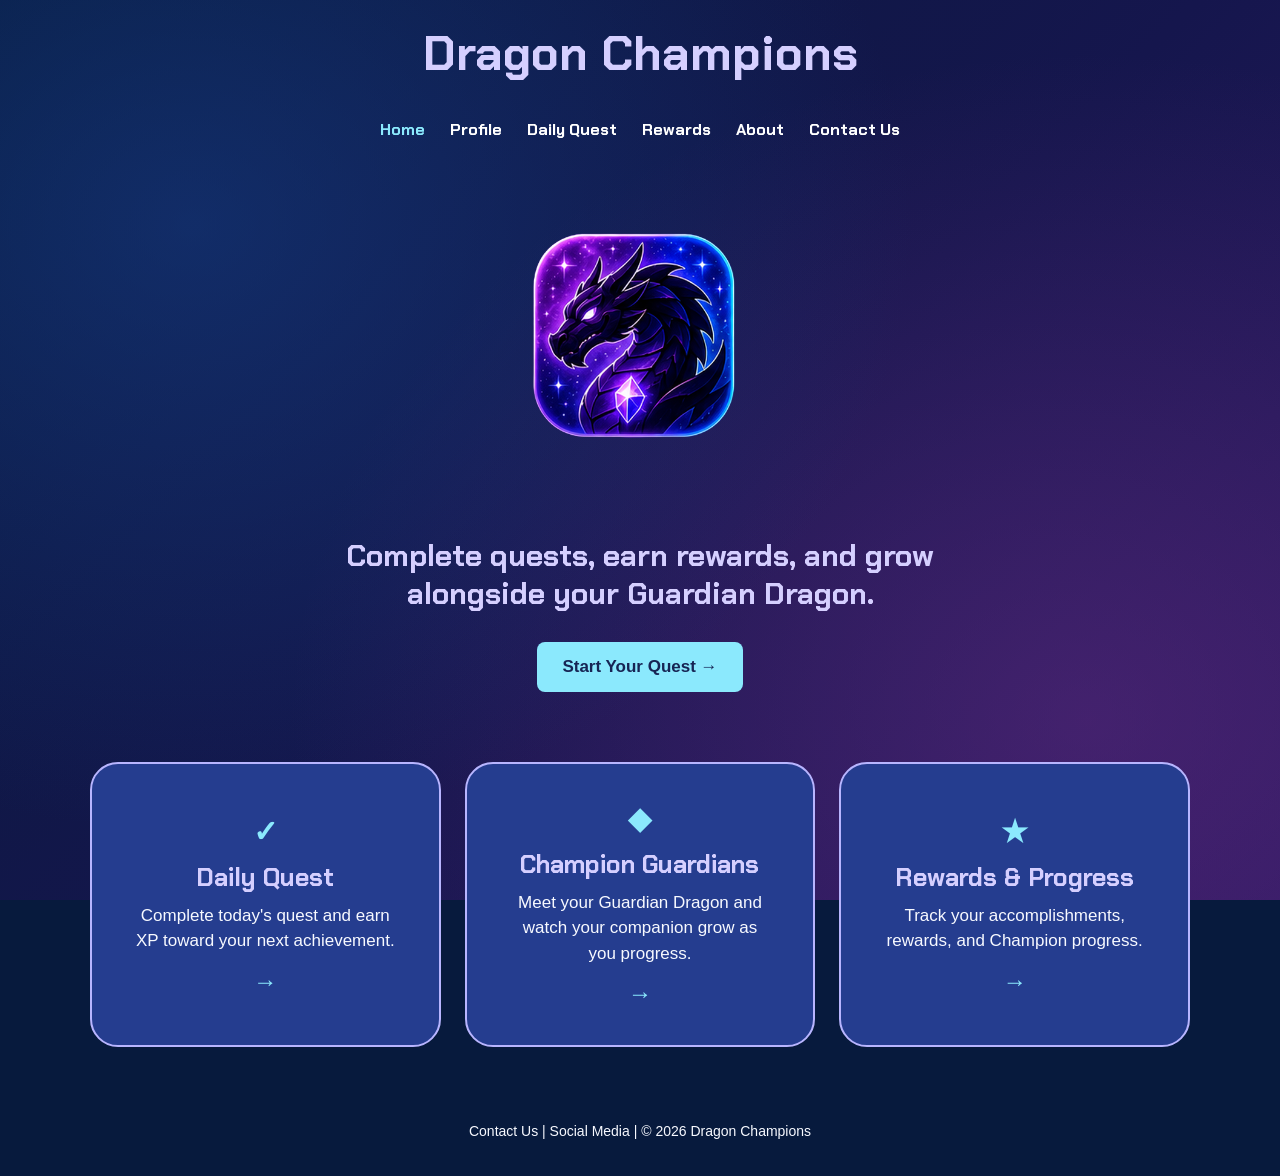
==== commit cb3bbc90: "Add files via upload" ====
--- a/index.html
+++ b/index.html
@@ -12,7 +12,7 @@
     <link rel="preconnect" href="https://fonts.googleapis.com">
 <link rel="preconnect" href="https://fonts.gstatic.com" crossorigin>
 <link href="https://fonts.googleapis.com/css2?family=Chakra+Petch:wght@400;600;700&display=swap" rel="stylesheet">
-<link rel="stylesheet" href="style.css?v=20261025">
+<link rel="stylesheet" href="style.css?v=20261108m4a2">
 </head>
 
 <body>
@@ -27,11 +27,11 @@
        
         <a href="daily-quest.html">Daily Quest</a>
        
-        <a href="#">Rewards</a>
+        <a href="rewards.html">Rewards</a>
        
          <a href="about.html">About</a>
        
-        <a href="#">Contact Us</a>
+        <a href="contact.html">Contact Us</a>
     </nav>
     
 </header>
